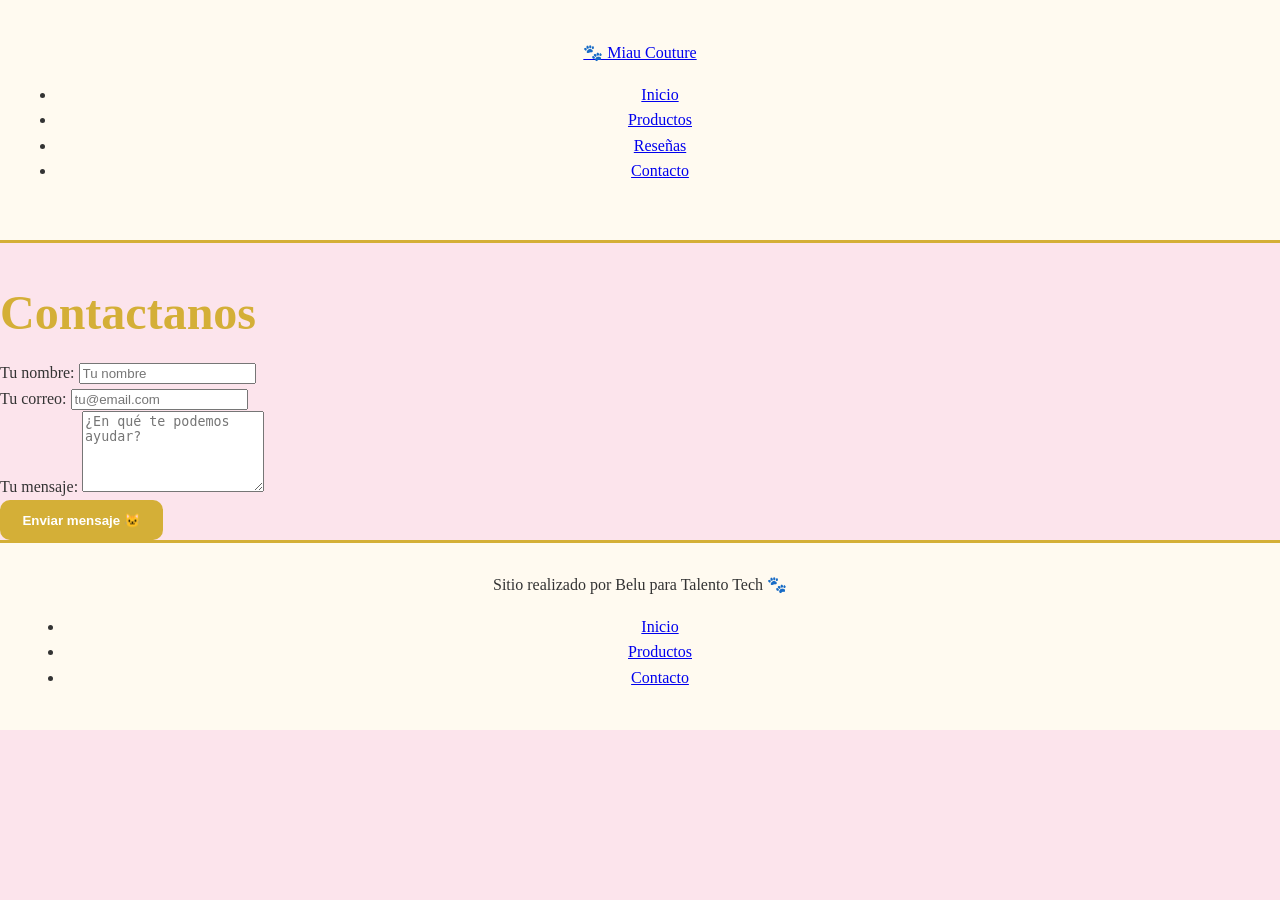
==== paginas/contacto.html @ 76ba20a5 "Agrego carrito de compras con fetch API y localStorage" ====
<!doctype html>
<html lang="es">
  <head>
    <meta charset="UTF-8" />
    <meta name="viewport" content="width=device-width, initial-scale=1.0" />
    <link
      href="https://fonts.googleapis.com/css2?family=Poppins:ital,wght@0,100;0,400;0,600;0,700;0,800;1,100;1,400;1,600;1,700&display=swap"
      rel="stylesheet"
    />
    <link rel="stylesheet" href="../css/styles.css" />
    <title>Contacto · Miau Couture</title>
  </head>
  <body>

    <header>
      <div class="div-logo">
        <a class="logo" href="../index.html">🐾 Miau Couture</a>
      </div>
      <nav class="header-nav">
        <ul>
          <li><a href="../index.html">Inicio</a></li>
          <li><a href="../index.html#productos">Productos</a></li>
          <li><a href="../index.html#reseñas">Reseñas</a></li>
          <li><a href="./contacto.html">Contacto</a></li>
        </ul>
      </nav>
    </header>

    <main>
      <h1 class="titulo-contacto text-secondary">Contactanos</h1>

      <form
        class="form-contacto"
        action="https://formspree.io/f/xpwzgkvd"
        method="POST"
      >
        <div class="grupo-input">
          <label for="nombre">Tu nombre:</label>
          <input id="nombre" type="text" name="nombre" placeholder="Tu nombre" required />
        </div>

        <div class="grupo-input">
          <label for="email">Tu correo:</label>
          <input id="email" type="email" name="email" placeholder="tu@email.com" required />
        </div>

        <div class="grupo-input">
          <label for="mensaje">Tu mensaje:</label>
          <textarea id="mensaje" name="mensaje" rows="5" placeholder="¿En qué te podemos ayudar?" required></textarea>
        </div>

        <button class="btn bg-secondary text-dark" type="submit">Enviar mensaje 🐱</button>
      </form>
    </main>

    <footer>
      <p>Sitio realizado por Belu para Talento Tech 🐾</p>
      <nav>
        <ul class="footer-list">
          <li><a href="../index.html">Inicio</a></li>
          <li><a href="../index.html#productos">Productos</a></li>
          <li><a href="./contacto.html">Contacto</a></li>
        </ul>
      </nav>
    </footer>

  </body>
</html>
---- css/styles.css ----
/* /css/style.css */
body {
  font-family: "Playfair Display", serif;
  background-color: #fce4ec;
  color: #333;
  margin: 0;
  padding: 0;
  line-height: 1.6;
}

/* Encabezado */
header {
  text-align: center;
  padding: 2.5rem 1rem;
  background-color: #fffaf0;
  border-bottom: 3px solid #d4af37;
}

h1 {
  color: #d4af37;
  font-size: 3rem;
  margin-bottom: 0.5rem;
}

h2 {
  color: #f48fb1;
  font-size: 1.6rem;
  font-weight: 400;
}

/* Secciones principales */
.video, .productos, .contacto {
  text-align: center;
  margin: 3rem auto;
  max-width: 900px;
}

/* Tarjetas de productos */
.card {
  display: inline-block;
  background: #fffaf0;
  border: 1.5px solid #b8860b;
  border-radius: 15px;
  padding: 1.2rem;
  margin: 1rem;
  width: 220px;
  box-shadow: 0 4px 8px rgba(0,0,0,0.1);
  transition: transform 0.3s ease;
}

.card:hover {
  transform: translateY(-5px);
}

.card img {
  width: 100%;
  border-radius: 10px;
  margin-bottom: 0.8rem;
}

/* Botones */
button {
  background-color: #d4af37;
  color: #fff;
  border: none;
  padding: 0.8rem 1.4rem;
  border-radius: 10px;
  font-weight: bold;
  cursor: pointer;
  transition: background-color 0.3s ease;
}

button:hover {
  background-color: #b8860b;
}

/* Footer */
footer {
  background-color: #fffaf0;
  text-align: center;
  padding: 1.5rem;
  border-top: 3px solid #d4af37;
}

footer p {
  margin: 0.3rem 0;
}

.firma {
  margin-top: 1rem;
  font-style: italic;
  color: #f48fb1;
  font-weight: 500;
}

/* Responsive */
@media (max-width: 600px) {
  .card {
    width: 90%;
  }

  iframe {
    width: 100%;
    height: auto;
  }
}
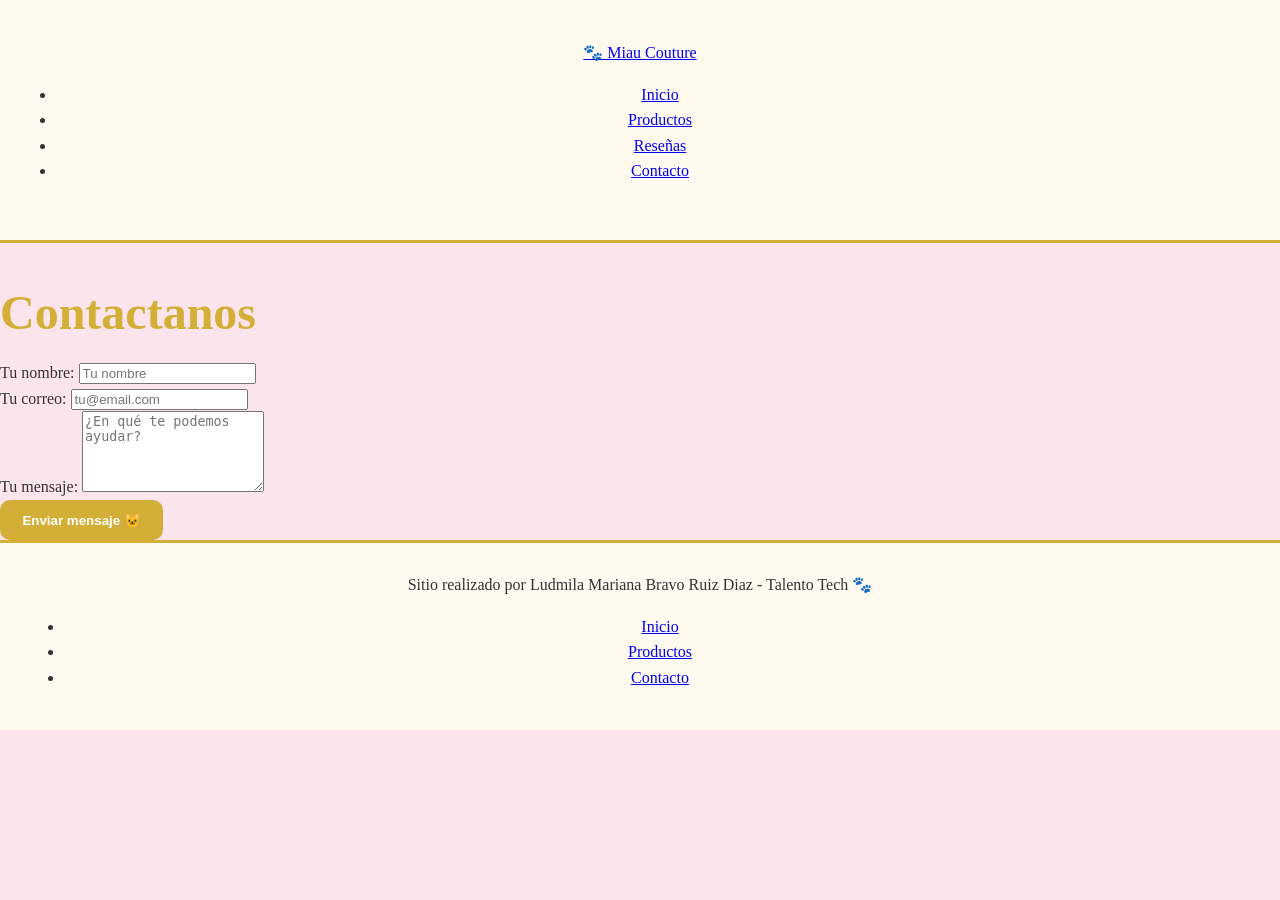
==== commit b945fabb: "Corrijo nav y firma en pagina de contacto" ====
--- a/paginas/contacto.html
+++ b/paginas/contacto.html
@@ -54,7 +54,7 @@
     </main>
 
     <footer>
-      <p>Sitio realizado por Belu para Talento Tech 🐾</p>
+      <p>Sitio realizado por Ludmila Mariana Bravo Ruiz Diaz - Talento Tech 🐾</p>
       <nav>
         <ul class="footer-list">
           <li><a href="../index.html">Inicio</a></li>
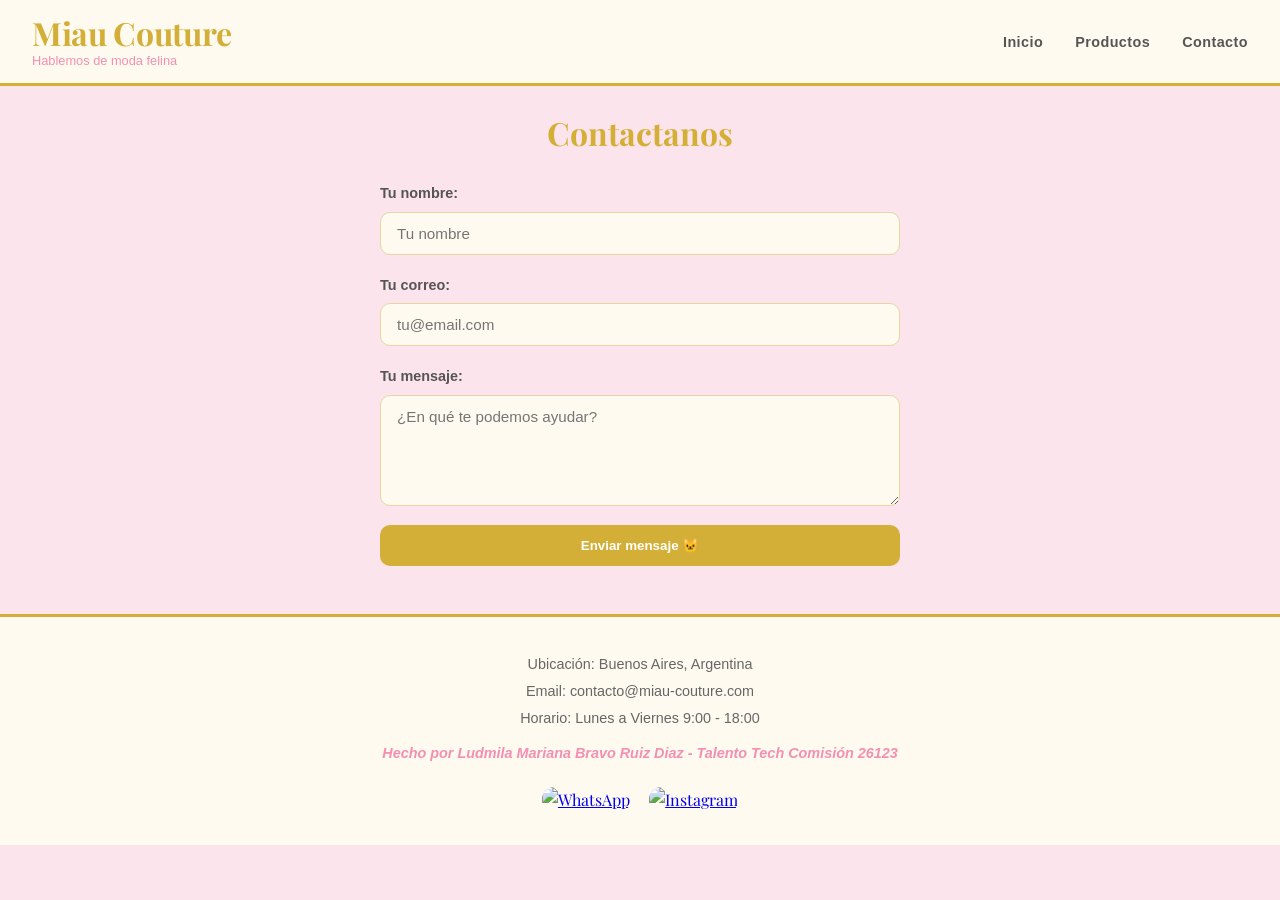
==== commit 2a5abdfc: "Fix footer, estilos completos, quitar Reseñas" ====
--- a/paginas/contacto.html
+++ b/paginas/contacto.html
@@ -3,10 +3,7 @@
   <head>
     <meta charset="UTF-8" />
     <meta name="viewport" content="width=device-width, initial-scale=1.0" />
-    <link
-      href="https://fonts.googleapis.com/css2?family=Poppins:ital,wght@0,100;0,400;0,600;0,700;0,800;1,100;1,400;1,600;1,700&display=swap"
-      rel="stylesheet"
-    />
+    <link href="https://fonts.googleapis.com/css2?family=Playfair+Display:wght@400;700&family=Poppins:wght@400;600&display=swap" rel="stylesheet" />
     <link rel="stylesheet" href="../css/styles.css" />
     <title>Contacto · Miau Couture</title>
   </head>
@@ -14,20 +11,20 @@
 
     <header>
       <div class="div-logo">
-        <a class="logo" href="../index.html">🐾 Miau Couture</a>
+        <a class="logo" href="../index.html">Miau Couture</a>
+        <span class="subtitulo">Hablemos de moda felina</span>
       </div>
       <nav class="header-nav">
         <ul>
           <li><a href="../index.html">Inicio</a></li>
           <li><a href="../index.html#productos">Productos</a></li>
-          <li><a href="../index.html#reseñas">Reseñas</a></li>
           <li><a href="./contacto.html">Contacto</a></li>
         </ul>
       </nav>
     </header>
 
     <main>
-      <h1 class="titulo-contacto text-secondary">Contactanos</h1>
+      <h1 class="titulo-contacto">Contactanos</h1>
 
       <form
         class="form-contacto"
@@ -38,31 +35,32 @@
           <label for="nombre">Tu nombre:</label>
           <input id="nombre" type="text" name="nombre" placeholder="Tu nombre" required />
         </div>
-
         <div class="grupo-input">
           <label for="email">Tu correo:</label>
           <input id="email" type="email" name="email" placeholder="tu@email.com" required />
         </div>
-
         <div class="grupo-input">
           <label for="mensaje">Tu mensaje:</label>
           <textarea id="mensaje" name="mensaje" rows="5" placeholder="¿En qué te podemos ayudar?" required></textarea>
         </div>
-
-        <button class="btn bg-secondary text-dark" type="submit">Enviar mensaje 🐱</button>
+        <button type="submit">Enviar mensaje 🐱</button>
       </form>
     </main>
 
     <footer>
-      <p>Sitio realizado por Ludmila Mariana Bravo Ruiz Diaz - Talento Tech 🐾</p>
-      <nav>
-        <ul class="footer-list">
-          <li><a href="../index.html">Inicio</a></li>
-          <li><a href="../index.html#productos">Productos</a></li>
-          <li><a href="./contacto.html">Contacto</a></li>
-        </ul>
+      <p>Ubicación: Buenos Aires, Argentina</p>
+      <p>Email: contacto@miau-couture.com</p>
+      <p>Horario: Lunes a Viernes 9:00 - 18:00</p>
+      <p class="firma">Hecho por Ludmila Mariana Bravo Ruiz Diaz - Talento Tech Comisión 26123</p>
+      <nav class="footer-social">
+        <a href="https://wa.me/5491112345678" target="_blank" rel="noopener" aria-label="WhatsApp" class="social-icon-link">
+          <img src="../imagen/whatsapp.png" alt="WhatsApp" class="social-icon" />
+        </a>
+        <a href="https://instagram.com/miau.couture" target="_blank" rel="noopener" aria-label="Instagram" class="social-icon-link">
+          <img src="../imagen/instagram.png" alt="Instagram" class="social-icon" />
+        </a>
       </nav>
     </footer>
 
   </body>
-</html>
+</html>
--- a/css/styles.css
+++ b/css/styles.css
@@ -1,4 +1,14 @@
-/* /css/style.css */
+/* /css/styles.css — Miau Couture */
+
+/* ===== Reset & base ===== */
+*, *::before, *::after {
+  box-sizing: border-box;
+}
+
+html {
+  scroll-behavior: smooth;
+}
+
 body {
   font-family: "Playfair Display", serif;
   background-color: #fce4ec;
@@ -6,101 +16,741 @@
   margin: 0;
   padding: 0;
   line-height: 1.6;
-}
-
-/* Encabezado */
+  overflow-x: hidden;
+}
+
+/* ===== Header ===== */
 header {
-  text-align: center;
-  padding: 2.5rem 1rem;
   background-color: #fffaf0;
   border-bottom: 3px solid #d4af37;
-}
-
-h1 {
+  padding: 0.9rem 2rem;
+  display: flex;
+  align-items: center;
+  justify-content: space-between;
+  gap: 1rem;
+  position: sticky;
+  top: 0;
+  z-index: 100;
+}
+
+.div-logo {
+  display: flex;
+  flex-direction: column;
+  line-height: 1.2;
+}
+
+.logo {
+  font-family: "Playfair Display", serif;
+  font-size: 2rem;
+  font-weight: 700;
   color: #d4af37;
-  font-size: 3rem;
-  margin-bottom: 0.5rem;
+  text-decoration: none;
+  transition: color 0.2s;
+  letter-spacing: -0.01em;
+}
+
+.logo:hover {
+  color: #b8860b;
+}
+
+.subtitulo {
+  font-family: "Poppins", sans-serif;
+  font-size: 0.8rem;
+  color: #f48fb1;
+  font-weight: 400;
+  margin: 0;
+}
+
+/* ===== Nav ===== */
+.header-nav ul {
+  list-style: none;
+  display: flex;
+  align-items: center;
+  gap: 2rem;
+  margin: 0;
+  padding: 0;
+}
+
+.header-nav ul li a {
+  text-decoration: none;
+  color: #555;
+  font-family: "Poppins", sans-serif;
+  font-size: 0.9rem;
+  font-weight: 600;
+  transition: color 0.2s;
+  letter-spacing: 0.03em;
+}
+
+.header-nav ul li a:hover {
+  color: #d4af37;
+}
+
+/* ===== Botón carrito ===== */
+.btn-carrito {
+  background: #d4af37;
+  color: #fff;
+  border: none;
+  border-radius: 24px;
+  padding: 0.5rem 1.1rem;
+  font-family: "Poppins", sans-serif;
+  font-size: 0.95rem;
+  font-weight: 600;
+  cursor: pointer;
+  transition: background 0.2s;
+  white-space: nowrap;
+}
+
+.btn-carrito:hover {
+  background: #b8860b;
+}
+
+#carrito-contador {
+  display: inline-block;
+  background: #e63946;
+  color: #fff;
+  border-radius: 50%;
+  font-size: 0.7rem;
+  padding: 1px 5px;
+  margin-left: 2px;
+  font-weight: 700;
+  vertical-align: middle;
+}
+
+/* ===== Carrusel hero ===== */
+.carousel {
+  position: relative;
+  width: 100vw;
+  left: 50%;
+  transform: translateX(-50%);
+  overflow: hidden;
+  background: #111;
+}
+
+.carousel-track {
+  display: flex;
+  width: 100%;
+  transition: transform 0.5s cubic-bezier(0.4, 0, 0.2, 1);
+}
+
+.carousel-slide {
+  min-width: 100%;
+  width: 100%;
+  position: relative;
+  flex-shrink: 0;
+  overflow: hidden;
+}
+
+.carousel-slide img {
+  width: 100%;
+  height: 480px;
+  object-fit: cover;
+  object-position: center;
+  display: block;
+}
+
+.carousel-caption {
+  position: absolute;
+  bottom: 0;
+  left: 0;
+  right: 0;
+  padding: 3rem 3rem 1.8rem;
+  text-align: left;
+  background: linear-gradient(to top, rgba(0,0,0,0.72) 0%, rgba(0,0,0,0.2) 70%, transparent 100%);
+}
+
+.carousel-caption h2 {
+  font-family: "Playfair Display", serif;
+  font-size: 2.4rem;
+  font-weight: 700;
+  color: #fff;
+  margin: 0 0 0.4rem;
+  text-shadow: 0 2px 8px rgba(0,0,0,0.4);
+  letter-spacing: -0.01em;
+}
+
+.carousel-caption p {
+  font-family: "Poppins", sans-serif;
+  font-size: 1.05rem;
+  margin: 0;
+  color: rgba(255,255,255,0.88);
+  text-shadow: 0 1px 4px rgba(0,0,0,0.4);
+}
+
+/* Slide de video */
+.carousel-slide--video .video-slide-bg {
+  width: 100%;
+  height: 480px;
+  background: #0a0a0a;
+  display: flex;
+  align-items: center;
+  justify-content: center;
+}
+
+.carousel-slide--video iframe {
+  width: 100%;
+  height: 100%;
+  border: none;
+}
+
+.carousel-slide--video .carousel-caption {
+  background: linear-gradient(to top, rgba(0,0,0,0.8) 0%, transparent 60%);
+}
+
+/* Flechas */
+.carousel-btn {
+  position: absolute;
+  top: 50%;
+  transform: translateY(-50%);
+  background: rgba(255, 255, 255, 0.15);
+  backdrop-filter: blur(6px);
+  -webkit-backdrop-filter: blur(6px);
+  color: #fff;
+  border: 1.5px solid rgba(255,255,255,0.35);
+  border-radius: 50%;
+  width: 52px;
+  height: 52px;
+  font-size: 2rem;
+  line-height: 1;
+  cursor: pointer;
+  display: flex;
+  align-items: center;
+  justify-content: center;
+  z-index: 10;
+  transition: background 0.2s, transform 0.2s;
+  padding: 0 0 2px;
+}
+
+.carousel-btn:hover {
+  background: rgba(255,255,255,0.3);
+  transform: translateY(-50%) scale(1.1);
+}
+
+.carousel-btn.prev { left: 1.4rem; }
+.carousel-btn.next { right: 1.4rem; }
+
+/* Dots */
+.carousel-dots {
+  position: absolute;
+  bottom: 1.2rem;
+  left: 50%;
+  transform: translateX(-50%);
+  display: flex;
+  gap: 6px;
+  align-items: center;
+}
+
+.dot {
+  width: 8px;
+  height: 8px;
+  border-radius: 50%;
+  background: rgba(255, 255, 255, 0.45);
+  cursor: pointer;
+  border: none;
+  padding: 0;
+  transition: background 0.25s, width 0.25s, border-radius 0.25s;
+}
+
+.dot.active {
+  background: #fff;
+  width: 24px;
+  border-radius: 4px;
+}
+
+/* ===== Secciones ===== */
+.productos, .video, .contacto {
+  text-align: center;
+  margin: 3.5rem auto;
+  max-width: 960px;
+  padding: 0 1.5rem;
 }
 
 h2 {
+  color: #d4af37;
+  font-size: 1.8rem;
+  font-weight: 700;
+  margin-bottom: 1.5rem;
+}
+
+h3 {
   color: #f48fb1;
-  font-size: 1.6rem;
-  font-weight: 400;
-}
-
-/* Secciones principales */
-.video, .productos, .contacto {
+  font-size: 1.3rem;
+  margin-bottom: 1rem;
+}
+
+/* ===== Tarjetas de productos ===== */
+.contenedor-tarjetas {
+  display: grid;
+  grid-template-columns: repeat(auto-fill, minmax(200px, 1fr));
+  gap: 1.5rem;
+  padding: 0.5rem 0;
+}
+
+.card {
+  background: #fffaf0;
+  border: 1.5px solid #e8d5a3;
+  border-radius: 16px;
+  padding: 1.2rem;
+  box-shadow: 0 4px 12px rgba(0,0,0,0.08);
+  transition: transform 0.25s ease, box-shadow 0.25s ease;
   text-align: center;
-  margin: 3rem auto;
-  max-width: 900px;
-}
-
-/* Tarjetas de productos */
-.card {
-  display: inline-block;
-  background: #fffaf0;
-  border: 1.5px solid #b8860b;
-  border-radius: 15px;
-  padding: 1.2rem;
-  margin: 1rem;
-  width: 220px;
-  box-shadow: 0 4px 8px rgba(0,0,0,0.1);
-  transition: transform 0.3s ease;
+  display: flex;
+  flex-direction: column;
 }
 
 .card:hover {
-  transform: translateY(-5px);
+  transform: translateY(-6px);
+  box-shadow: 0 8px 20px rgba(0,0,0,0.13);
 }
 
 .card img {
   width: 100%;
+  height: 200px;
+  object-fit: cover;
   border-radius: 10px;
   margin-bottom: 0.8rem;
 }
 
-/* Botones */
-button {
+.card h3 {
+  font-size: 1rem;
+  color: #333;
+  margin: 0.4rem 0 0.3rem;
+}
+
+.card p {
+  font-family: "Poppins", sans-serif;
+  font-size: 0.85rem;
+  color: #777;
+  margin: 0 0 0.5rem;
+  flex: 1;
+}
+
+/* ===== Formulario ===== */
+.contacto form {
+  display: flex;
+  flex-direction: column;
+  gap: 1rem;
+  max-width: 520px;
+  margin: 0 auto;
+  text-align: left;
+}
+
+.contacto form input,
+.contacto form textarea {
+  width: 100%;
+  padding: 0.75rem 1rem;
+  border: 1.5px solid #e8d5a3;
+  border-radius: 10px;
+  font-family: "Poppins", sans-serif;
+  font-size: 0.95rem;
+  background: #fffaf0;
+  outline: none;
+  transition: border-color 0.2s;
+}
+
+.contacto form input:focus,
+.contacto form textarea:focus {
+  border-color: #d4af37;
+}
+
+.contacto form textarea {
+  resize: vertical;
+  min-height: 120px;
+}
+
+/* ===== Formulario contacto.html ===== */
+.titulo-contacto {
+  text-align: center;
+  font-size: 2rem;
+  color: #d4af37;
+  margin-bottom: 0.5rem;
+}
+
+.form-contacto {
+  display: flex;
+  flex-direction: column;
+  gap: 1.2rem;
+  max-width: 520px;
+  margin: 1.5rem auto 0;
+  text-align: left;
+}
+
+.grupo-input {
+  display: flex;
+  flex-direction: column;
+  gap: 0.4rem;
+}
+
+.grupo-input label {
+  font-family: "Poppins", sans-serif;
+  font-size: 0.9rem;
+  font-weight: 600;
+  color: #555;
+}
+
+.form-contacto input,
+.form-contacto textarea {
+  width: 100%;
+  padding: 0.75rem 1rem;
+  border: 1.5px solid #e8d5a3;
+  border-radius: 10px;
+  font-family: "Poppins", sans-serif;
+  font-size: 0.95rem;
+  background: #fffaf0;
+  outline: none;
+  transition: border-color 0.2s;
+}
+
+.form-contacto input:focus,
+.form-contacto textarea:focus {
+  border-color: #d4af37;
+}
+
+/* ===== Utilidades ===== */
+.text-secondary { color: #d4af37; }
+.bg-secondary   { background-color: #d4af37 !important; color: #fff !important; }
+.text-dark      { color: #333; }
+
+/* ===== Botones ===== */
+button,
+.btn {
   background-color: #d4af37;
   color: #fff;
   border: none;
   padding: 0.8rem 1.4rem;
   border-radius: 10px;
-  font-weight: bold;
+  font-family: "Poppins", sans-serif;
+  font-weight: 600;
   cursor: pointer;
-  transition: background-color 0.3s ease;
-}
-
-button:hover {
+  transition: background-color 0.2s;
+}
+
+button:hover,
+.btn:hover {
   background-color: #b8860b;
 }
 
-/* Footer */
+.btn-agregar {
+  width: 100%;
+  margin-top: 0.6rem;
+  padding: 0.6rem 1rem;
+  font-size: 0.85rem;
+}
+
+/* ===== Panel carrito ===== */
+.panel-carrito {
+  position: fixed;
+  top: 0;
+  right: -380px;
+  width: 360px;
+  max-width: 92vw;
+  height: 100%;
+  background: #fff;
+  box-shadow: -4px 0 20px rgba(0, 0, 0, 0.15);
+  display: flex;
+  flex-direction: column;
+  padding: 1.5rem;
+  transition: right 0.3s ease;
+  z-index: 1000;
+}
+
+.panel-carrito.abierto {
+  right: 0;
+}
+
+.panel-carrito-header {
+  display: flex;
+  justify-content: space-between;
+  align-items: center;
+  margin-bottom: 1rem;
+  padding-bottom: 0.75rem;
+  border-bottom: 1px solid #f0e6cc;
+}
+
+.panel-carrito-header h2 {
+  font-size: 1.2rem;
+  margin: 0;
+}
+
+.panel-carrito-header button {
+  background: transparent;
+  color: #999;
+  font-size: 1.1rem;
+  padding: 0.25rem 0.5rem;
+  border-radius: 6px;
+}
+
+.panel-carrito-header button:hover {
+  background: #f5f5f5;
+  color: #333;
+}
+
+.lista-carrito {
+  flex: 1;
+  overflow-y: auto;
+}
+
+.item-carrito {
+  display: flex;
+  gap: 10px;
+  align-items: flex-start;
+  border-bottom: 1px solid #f5f5f5;
+  padding: 12px 0;
+}
+
+.item-carrito img {
+  width: 60px;
+  height: 60px;
+  object-fit: cover;
+  border-radius: 8px;
+  flex-shrink: 0;
+}
+
+.item-info {
+  flex: 1;
+}
+
+.item-info h4 {
+  font-size: 0.9rem;
+  margin: 0 0 2px;
+  color: #333;
+}
+
+.item-info p {
+  font-size: 0.8rem;
+  color: #999;
+  margin: 0;
+  font-family: "Poppins", sans-serif;
+}
+
+.item-cantidad {
+  display: flex;
+  align-items: center;
+  gap: 8px;
+  margin-top: 6px;
+}
+
+.item-cantidad button {
+  background: #f5f5f5;
+  color: #333;
+  width: 26px;
+  height: 26px;
+  border-radius: 50%;
+  padding: 0;
+  font-size: 1rem;
+  line-height: 1;
+  display: flex;
+  align-items: center;
+  justify-content: center;
+}
+
+.item-cantidad button:hover {
+  background: #e8d5a3;
+}
+
+.item-cantidad span {
+  font-family: "Poppins", sans-serif;
+  font-weight: 600;
+  font-size: 0.9rem;
+}
+
+.item-subtotal {
+  display: flex;
+  flex-direction: column;
+  align-items: flex-end;
+  gap: 4px;
+  flex-shrink: 0;
+}
+
+.item-subtotal p {
+  font-family: "Poppins", sans-serif;
+  font-weight: 600;
+  font-size: 0.9rem;
+  margin: 0;
+  color: #d4af37;
+}
+
+.item-subtotal button {
+  background: transparent;
+  color: #ccc;
+  padding: 0;
+  font-size: 1rem;
+}
+
+.item-subtotal button:hover {
+  color: #e63946;
+  background: transparent;
+}
+
+.carrito-vacio {
+  text-align: center;
+  color: #aaa;
+  margin-top: 3rem;
+  font-family: "Poppins", sans-serif;
+  font-size: 0.9rem;
+}
+
+.panel-carrito-footer {
+  border-top: 1px solid #f0e6cc;
+  padding-top: 1rem;
+  margin-top: 0.5rem;
+}
+
+.panel-carrito-footer > p {
+  font-family: "Poppins", sans-serif;
+  font-weight: 700;
+  font-size: 1.1rem;
+  margin: 0 0 0.75rem;
+}
+
+.panel-carrito-footer button {
+  width: 100%;
+  margin-bottom: 0.5rem;
+  padding: 0.75rem;
+}
+
+.btn-secundario {
+  background: #f5f5f5;
+  color: #555;
+}
+
+.btn-secundario:hover {
+  background: #e8d5a3;
+  color: #333;
+}
+
+/* ===== Toast ===== */
+#toast-mensaje {
+  position: fixed;
+  bottom: -70px;
+  left: 50%;
+  transform: translateX(-50%);
+  background: #333;
+  color: #fff;
+  padding: 0.8rem 1.5rem;
+  border-radius: 10px;
+  font-family: "Poppins", sans-serif;
+  font-size: 0.9rem;
+  transition: bottom 0.3s ease;
+  z-index: 2000;
+  white-space: nowrap;
+}
+
+#toast-mensaje.visible {
+  bottom: 1.5rem;
+}
+
+/* ===== Estados ===== */
+.error-carga,
+.cargando {
+  text-align: center;
+  width: 100%;
+  padding: 2rem;
+  color: #aaa;
+  font-family: "Poppins", sans-serif;
+}
+
+/* ===== Video ===== */
+.video iframe {
+  border-radius: 12px;
+  box-shadow: 0 4px 16px rgba(0,0,0,0.1);
+}
+
+/* ===== Footer ===== */
 footer {
   background-color: #fffaf0;
   text-align: center;
-  padding: 1.5rem;
+  padding: 2rem 1rem;
   border-top: 3px solid #d4af37;
+  margin-top: 3rem;
 }
 
 footer p {
-  margin: 0.3rem 0;
+  font-family: "Poppins", sans-serif;
+  font-size: 0.9rem;
+  margin: 0.25rem 0;
+  color: #666;
 }
 
 .firma {
-  margin-top: 1rem;
+  margin-top: 0.75rem;
   font-style: italic;
   color: #f48fb1;
-  font-weight: 500;
-}
-
-/* Responsive */
-@media (max-width: 600px) {
+  font-weight: 600;
+}
+
+.footer-social {
+  display: flex;
+  justify-content: center;
+  gap: 1.2rem;
+  margin-top: 1.4rem;
+}
+
+.social-icon-link {
+  display: inline-block;
+  transition: transform 0.2s, filter 0.2s;
+}
+
+.social-icon-link:hover {
+  transform: translateY(-3px) scale(1.08);
+  filter: drop-shadow(0 4px 8px rgba(0,0,0,0.2));
+}
+
+.social-icon {
+  width: 48px;
+  height: 48px;
+  border-radius: 12px;
+  object-fit: cover;
+}
+
+/* ===== Responsive ===== */
+@media (max-width: 768px) {
+  header {
+    flex-wrap: wrap;
+    padding: 0.8rem 1rem;
+  }
+
+  .header-nav ul {
+    gap: 1rem;
+    font-size: 0.85rem;
+  }
+
+  .carousel-slide img {
+    height: 260px;
+  }
+
+  .carousel-caption h2 {
+    font-size: 1.3rem;
+  }
+
+  .carousel-caption {
+    padding: 1.5rem 1.2rem 1rem;
+  }
+
+  .card {
+    width: 44%;
+    min-width: 150px;
+  }
+
+  .video iframe {
+    width: 100%;
+    height: auto;
+    aspect-ratio: 16/9;
+  }
+}
+
+@media (max-width: 480px) {
+  header {
+    gap: 0.5rem;
+  }
+
+  .header-nav ul {
+    gap: 0.75rem;
+  }
+
   .card {
     width: 90%;
-  }
-
-  iframe {
-    width: 100%;
-    height: auto;
-  }
-}
+    max-width: 280px;
+  }
+}
+
+
